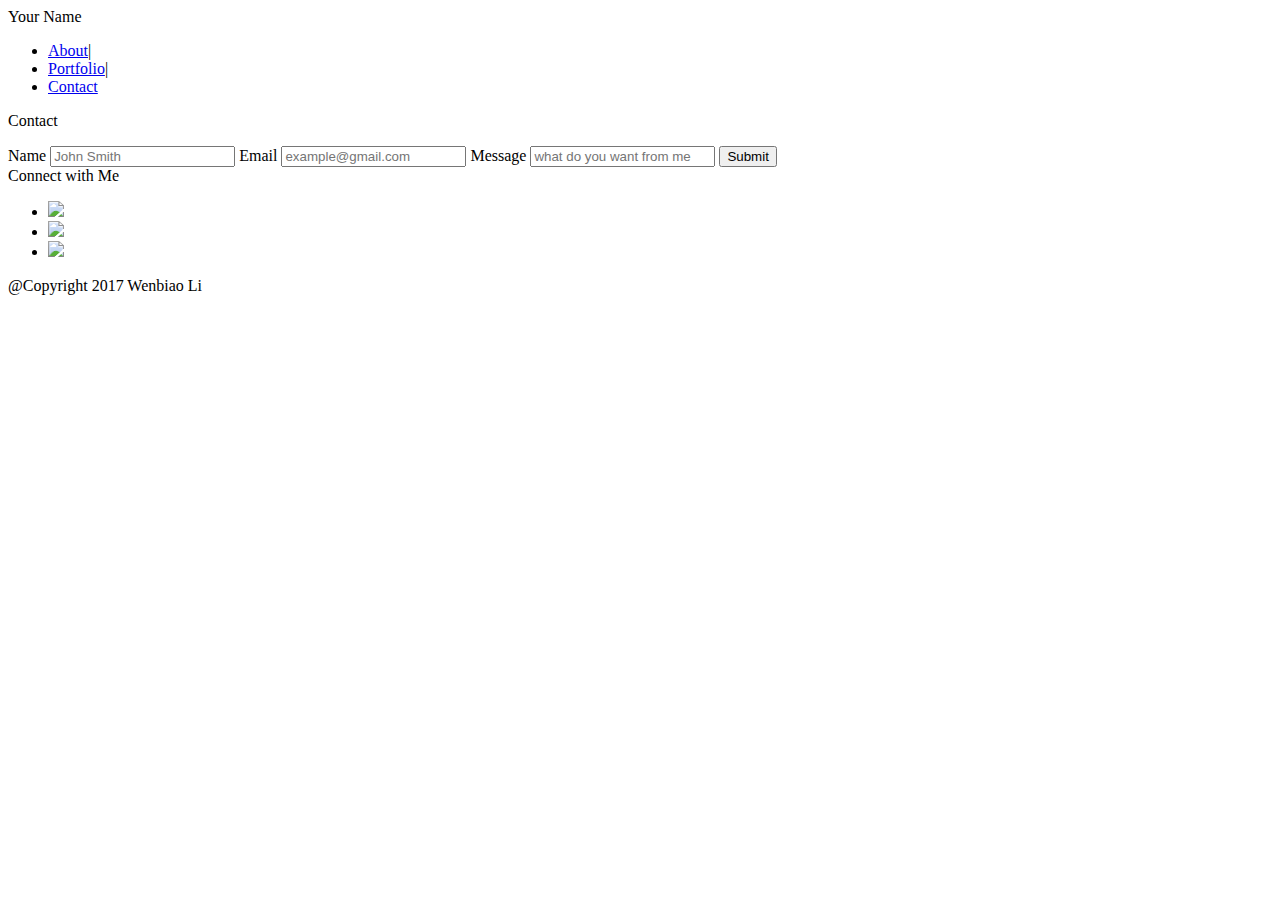
==== contact.html @ 4a402147 "modified" ====
<!DOCTYPE html>
<html lang="en">
<head>
	<meta charset="UTF-8">
	<title>Document</title>
	<link rel="stylesheet" href="./assets/css/style.css">
</head>
<body>
	<div class="topping">
		<header class="name">
			Your Name
		</header>

		<div class="nav">
			<ul>
				<li><a class="hlinks" href="index.html">About</a><span class="divider">|</span></li>
				<li><a class="hlinks" href="portfolio.html">Portfolio</a><span class="divider">|</span></li>
				<li><a class="hlinks" href="contact.html">Contact</a></li>
			</ul>
			
		</div>
	</div>
	<div class="main">
		<div class="info">
		<p class="contact">
			Contact
		</p>
		<div>
			<form action="/action_page.php">
				<label for="name">Name</label>
				<input type="text" id="name" name="Name" placeholder="John Smith">
				<label for="email">Email</label>
				<input type="text" id="email" email="Email" placeholder="example@gmail.com">
				<label for="message">Message</label>
				<input class="textarea" type="text" id="message" message="Message" 
				placeholder="what do you want from me">
				<input type="submit" value="Submit">
			</form>
		</div>
		</div>
	</div>

		<aside>
			<header class="aside">
				Connect with Me
			</header>
			
				<ul>
				<li><a class="social" href="https://github.com/wxl387">
	  			<img class="icon" src="./assets/images/githubicon.png">
				</a></li>
				
				<li><a  class="social" href="https://www.linkedin.com/in/wenbiao-li-aa3148103/">
				<img class="icon" src="./assets/images/linkdeinicon.png">
				</a></li>

				<li><a class="social" href="http://steamcommunity.com/profiles/76561198054390930/">
				<img class="icon" src="./assets/images/steamsquareicon.png">
				</a></li>
				</ul>
		</aside>

	<footer>
		@Copyright 2017 Wenbiao Li
	</footer>


</body>
</html>
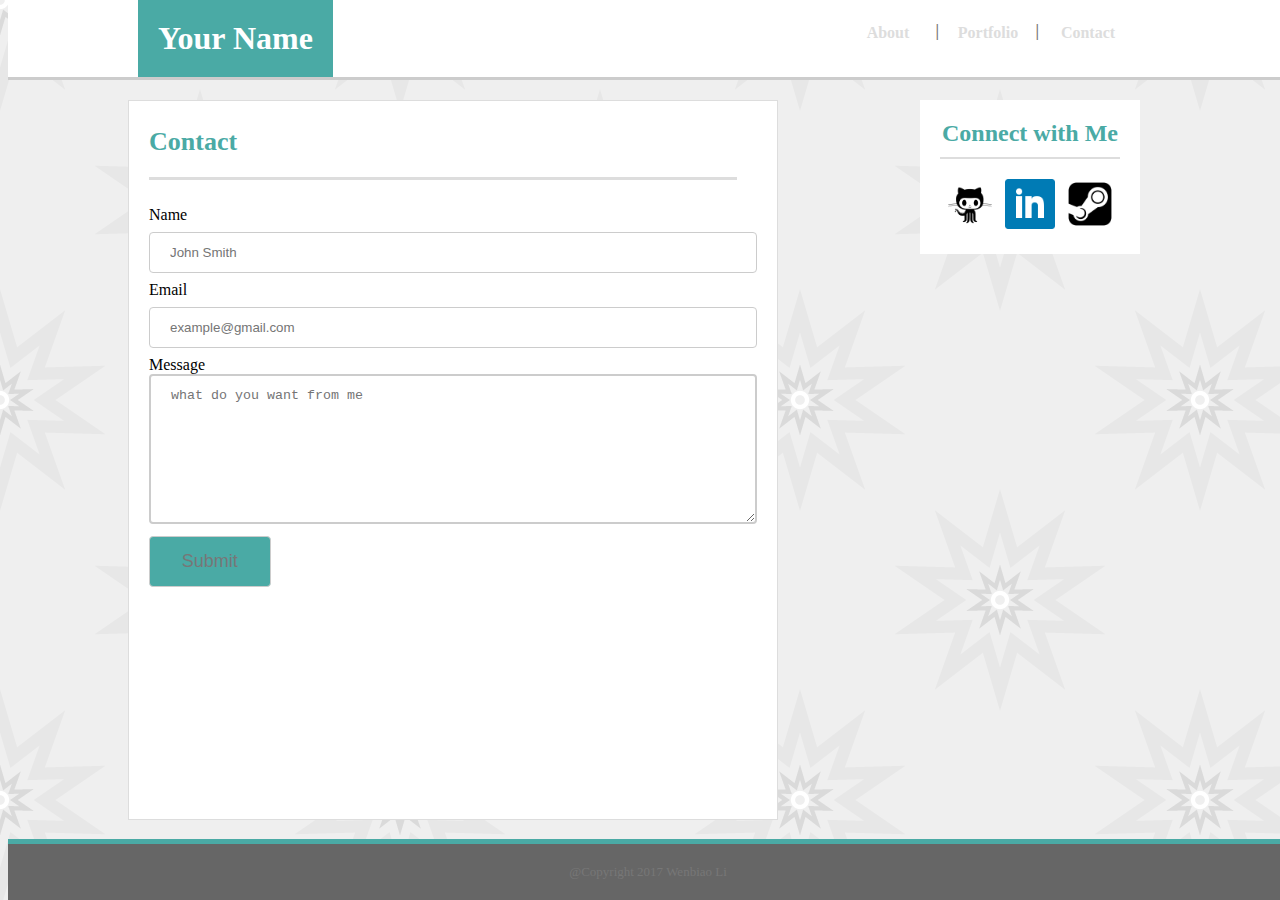
==== commit f1c27968: "copypaste" ====
--- a/contact.html
+++ b/contact.html
@@ -30,10 +30,9 @@
 				<label for="name">Name</label>
 				<input type="text" id="name" name="Name" placeholder="John Smith">
 				<label for="email">Email</label>
-				<input type="text" id="email" email="Email" placeholder="example@gmail.com">
-				<label for="message">Message</label>
-				<input class="textarea" type="text" id="message" message="Message" 
-				placeholder="what do you want from me">
+				<input type="text" id="email" autocomplete="Email" placeholder="example@gmail.com">
+				<label>Message</label>
+				<textarea placeholder="what do you want from me"></textarea>
 				<input type="submit" value="Submit">
 			</form>
 		</div>
@@ -47,15 +46,15 @@
 			
 				<ul>
 				<li><a class="social" href="https://github.com/wxl387">
-	  			<img class="icon" src="./assets/images/githubicon.png">
+	  			<img class="icon" src="./assets/images/githubicon.png" alt="github icon">
 				</a></li>
 				
 				<li><a  class="social" href="https://www.linkedin.com/in/wenbiao-li-aa3148103/">
-				<img class="icon" src="./assets/images/linkdeinicon.png">
+				<img class="icon" src="./assets/images/linkdeinicon.png" alt="linkedin icon">
 				</a></li>
 
 				<li><a class="social" href="http://steamcommunity.com/profiles/76561198054390930/">
-				<img class="icon" src="./assets/images/steamsquareicon.png">
+				<img class="icon" src="./assets/images/steamsquareicon.png" alt="steam icon">
 				</a></li>
 				</ul>
 		</aside>
--- a/assets/css/style.css
+++ b/assets/css/style.css
@@ -0,0 +1,250 @@
+* {
+	box-sizing:border-box;
+}
+
+body {
+	background-color:#dddddd;
+	max-width:960px;
+	background-image:url("../images/pow-star.png");
+}
+
+/*Heading*/
+.topping{
+	background-color:#ffffff;
+	border-bottom:3px solid #cccccc;
+	font-family: "Times New Roman", Georgia, Serif;
+	font-weight:bold;
+	width:100%;
+	position:absolute;
+	top:0px;
+	overflow:hidden;
+}
+
+.name {
+	background-color:#4aaaa5;
+	color:#ffffff;
+	font-size:32px;
+	padding:20px;
+	float:left;
+	margin-left:130px;
+}
+
+.nav{
+	color:#777777;
+	padding:20px;
+	float:right;
+	margin-right:130px;
+
+}
+
+ul {
+	list-style-type:none;
+	margin:0;
+	padding:0;
+	overflow:hidden;
+}
+
+li {
+	float:left;
+	position:relative;
+}
+
+.divider{
+	position:absolute;
+	right:-1px;
+	top:2px;
+}
+
+a.hlinks:link, a.hlinks:visited {
+	display:inline-block;
+	width:100px;
+	padding:4px;
+	text-align:center;
+	text-decoration:none;
+	color:#dddddd;
+}
+
+a.hlinks:hover, a.hlinks:active {
+	background-color:#7A991A;
+}
+
+/*aside*/
+aside {
+	background-color:#ffffff;
+	position:absolute;
+	top:100px;
+	right:140px;
+	overflow:auto;
+	padding:20px;
+	margin:auto;
+	text-align:center;
+}
+
+.aside {
+	color:#4aaaa5;
+	border-bottom:2px solid #dddddd;
+	font-size:24px;
+	font-weight:bold;
+	padding-bottom:10px;
+}
+
+img.icon {
+	margin-top:20px;
+	width:50px;
+	height:50px;
+	display:block;
+	margin-left:auto;
+	margin-right:auto;
+}
+
+a.social:link, a.social:visited {
+	display:block;
+	width:50px;
+	margin:5px;
+}
+
+a.social:hover, a.social:active {
+	background-color:blue;
+}
+
+/*main content*/
+.main {
+	background-color:#ffffff;
+	position:absolute;
+	top:100px;
+	bottom:80px;
+	margin-left:120px;
+	overflow:auto;
+	width:650px;
+	border:1px solid #dddddd;
+	float:left;
+}
+
+/*footer*/
+footer {
+	background-color:#666666;
+	color:#777777;
+	clear:both;
+	padding:20px;
+	font-size:13px;
+	border-top:5px solid #4aaaa5;
+	width:100%;
+	position:absolute;
+	bottom:0px;
+	overflow:hidden;
+	text-align:center;
+}
+
+/*for index.html*/
+p.about_me {
+	color:#4aaaa5;
+	border-bottom:3px solid #dddddd;
+	font-size:26px;
+	font-weight:bold;
+	text-align:left;
+	padding-bottom:20px;
+	margin-right:20px;
+	margin-left:20px;
+
+}
+
+img.mypic {
+	width:100px;
+	height:100px;
+	margin:20px;
+	float:left;
+}
+
+.article {
+	background-color:#ffffff;
+	color:#777777;
+	font-family:"Helvetica Neue", Helvetica, Arial, sans-serif;
+	margin:20px;
+	line-height:32px;
+}
+
+/*for portfolio.html*/
+p.portfolio {
+	color:#4aaaa5;
+	border-bottom:3px solid #dddddd;
+	font-size:26px;
+	font-weight:bold;
+	text-align:left;
+	padding-bottom:20px;
+	margin-right:20px;
+	margin-left:20px;
+}
+div.gallery {
+	float:left;
+	clear:auto;
+	padding:20px;
+	margin-left:50px;
+}
+
+div.desc {
+	position:relative;
+	bottom:70px;
+	padding:20px;
+	background-color:#4aaaa5;
+	color:#ffffff;
+	text-align:center;
+	font-size:20px;
+}
+
+/*for contact.html*/
+p.contact {
+	color:#4aaaa5;
+	border-bottom:3px solid #dddddd;
+	font-size:26px;
+	font-weight:bold;
+	text-align:left;
+	padding-bottom:20px;
+	margin-right:20px;
+}
+
+div.info {
+	margin-left:20px;
+	margin-right:20px;
+}
+
+input[type=text], select {
+	width:100%;
+	padding:12px 20px;
+	margin:8px 0;
+	display:inline-block;
+	border:1px solid #cccccc;
+	border-radius:4px;
+	box-sizing:border-box;
+	clear:left;
+}
+
+input[type=submit] {
+	width:20%;
+	background-color:#4aaaa5;
+	color:#777777;
+	font-size:18px;
+	padding:14px 20px;
+	margin:8px 0;
+	border:1px solid #cccccc;
+	border-radius:4px;
+	cursor:pointer;
+
+}
+
+input[type=submit]:hover {
+	background-color:#45a049;
+}
+
+textarea {
+	width:100%;
+	height:150px;
+	border:2px solid #ccc;
+	box-sizing:border-box;
+	padding:12px 20px;
+	border-radius:4px;
+}
+
+
+
+
+
